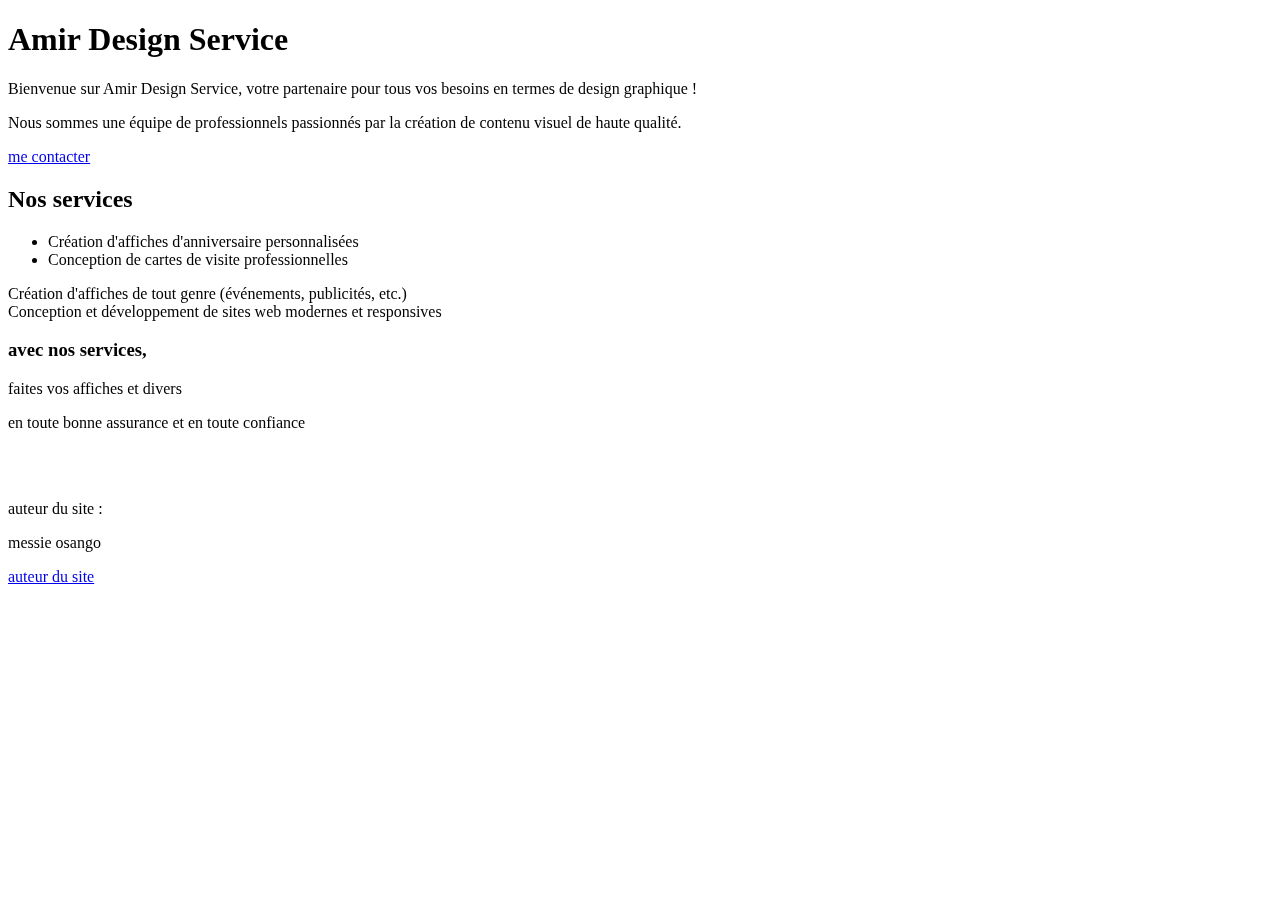
==== index.html @ 93ee5b3b "Update index.html" ====
<!DOCTYPE html>
<html lang="fr">
<head>
    <meta charset="UTF-8">
    <meta name="viewport" content="width=device-width, initial-scale=1.0">
    <title>cheik amir business </title>
<link rel="stylesheet" href="styles.css">
    <!-- Inclusion du CSS de AOS -->
    <link rel="stylesheet" href="https://unpkg.com/aos@2.3.1/dist/aos.css">

    
</head>
<body>

  
<section>
    <div class="wrapper">
        <div class="container" data-aos="fade-down">
           <h1>Amir Design Service</h1>
        <p>Bienvenue sur Amir Design Service, votre partenaire pour tous vos besoins en termes de design graphique ! 
        </div>
        <div class="container"data-aos="fade-left">
            Nous sommes une équipe de professionnels passionnés par la création de contenu visuel de haute qualité.</p>
        <a class="btn"href="#contact">me contacter</a>

        </div>

        <div class="container" data-aos="fade-up">
             <h2>Nos services</h2>
        <ul>
            <li>Création d'affiches d'anniversaire personnalisées</li>
            <li>Conception de cartes de visite professionnelles</li>
            </div>
            <div class="container"data-aos="fade-right">
            <li>Création d'affiches de tout genre (événements, publicités, etc.)</li>
            <li>Conception et développement de sites web modernes et responsives</li>
        </ul>

                  </div>

        <div class="container" data-aos="fade-right">
   <h3>avec nos services, </h3>
   <p> faites vos affiches et divers</p>
   <p>en toute bonne assurance et en toute confiance </p>
        </div>
   

<br>
<br>


  
  <div class="container" data-aos="fade-right">
  <p data-aos="fade-left"> auteur du site :</p>
  <p>messie osango</p>
  <a class="btn"href="https://www.facebook.com/profile.php?id=61564382117276">auteur du site</a>
  </div>

</section>
<!-- Inclusion du script AOS -->
<script src="https://unpkg.com/aos@2.3.1/dist/aos.js"></script>
<script>
    AOS.init({
        duration: 800
    });
</script>
</body>
                                                        </html>
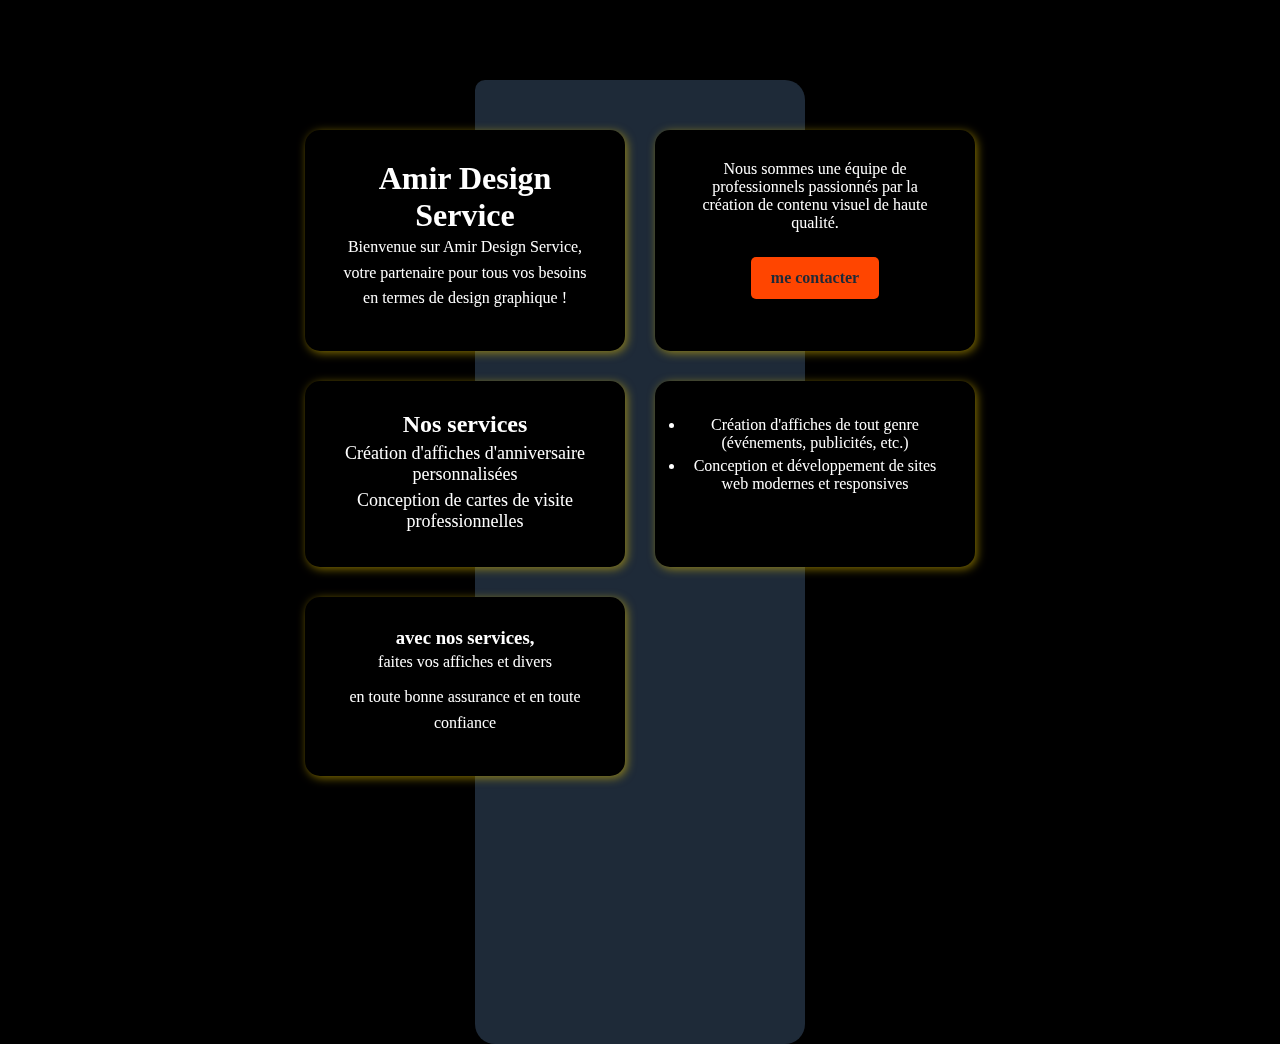
==== commit 04d3a6b2: "Update index.html" ====
--- a/index.html
+++ b/index.html
@@ -4,7 +4,7 @@
     <meta charset="UTF-8">
     <meta name="viewport" content="width=device-width, initial-scale=1.0">
     <title>cheik amir business </title>
-<link rel="stylesheet" href="styles.css">
+<link rel="stylesheet" href="style.css">
     <!-- Inclusion du CSS de AOS -->
     <link rel="stylesheet" href="https://unpkg.com/aos@2.3.1/dist/aos.css">
 
--- a/style.css
+++ b/style.css
@@ -0,0 +1,96 @@
+
+         /* Importation de la police */
+        @import url('https://fonts.googleapis.com/css2?family=Poppins:wght@300;400;600&display=swap');
+
+        * {
+            margin: 0;
+            padding: 0;
+            box-sizing: border-box;
+        }
+
+        body {
+        
+            font-family: georgia;
+            font-size: 16px;
+            background:black ;
+            color: white;
+            text-align: center;
+            padding-top: 80px;
+        }
+
+        /* Mise en page améliorée */
+        section {
+        background: #1E2A38;
+            max-width: 330px;
+            margin: auto;
+            border-radius:10px 20px 20px;
+            padding: 50px 20px;
+        }
+
+        .wrapper {
+            display: grid;
+            grid-template-columns: repeat(2, 1fr);
+            gap: 30px;
+            justify-content: center;
+        }
+
+        /* Style des blocs */
+        .container {
+            background:black;
+            backdrop-filter: red;
+            padding: 30px;
+            width:320px;
+            border-radius: 15px;
+            box-shadow:;
+            transition: transform 0.3s, 
+            text-align: center;
+              box-shadow: 2px 2px 10px rgba(255, 215, 0, 0.5);
+
+        }
+
+
+        
+        p {
+            line-height: 1.6;
+            font-size: 16px;
+            margin-bottom: 10px;
+        }
+
+        ul {
+            list-style: none;
+            padding: 0;
+            font-size: 18px;
+        }
+
+        li {
+            margin: 5px 0;
+        }
+
+        /* Bouton stylisé */
+        .btn {
+            display: inline-block;
+            background: orangered;
+            color: #1E2A38;
+            padding: 12px 20px;
+            font-size: 16px;
+            font-weight: bold;
+            border-radius: 5px;
+            text-decoration: none;
+            transition: 0.3s;
+            margin-top: 15px;
+            box-shadow: 0 3px 6px rgba(0, 0, 0, 0.2);
+        }
+
+        .btn:hover {
+            background: #FFC107;
+        }
+
+        /* Responsive */
+        @media (max-width: 768px) {
+            .wrapper {
+                grid-template-columns: 1fr;
+            }
+        }
+        
+        
+   
